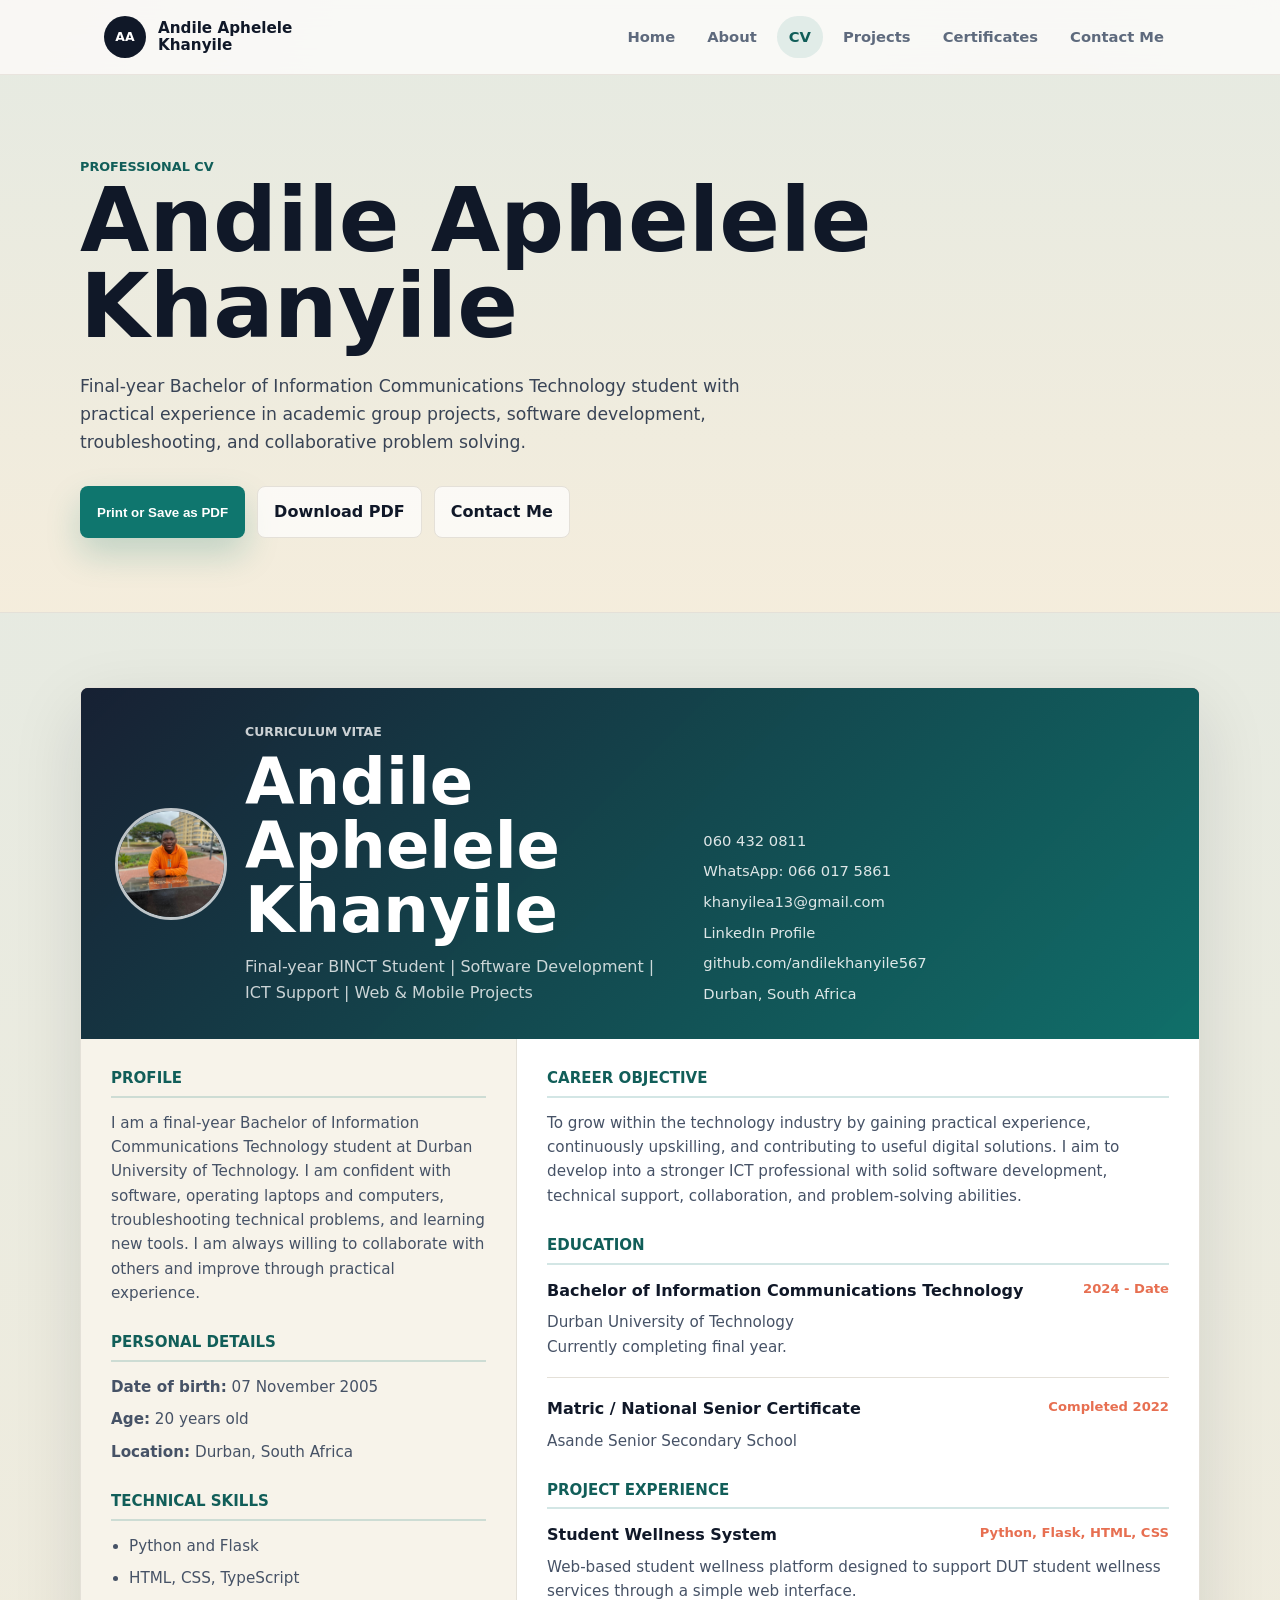
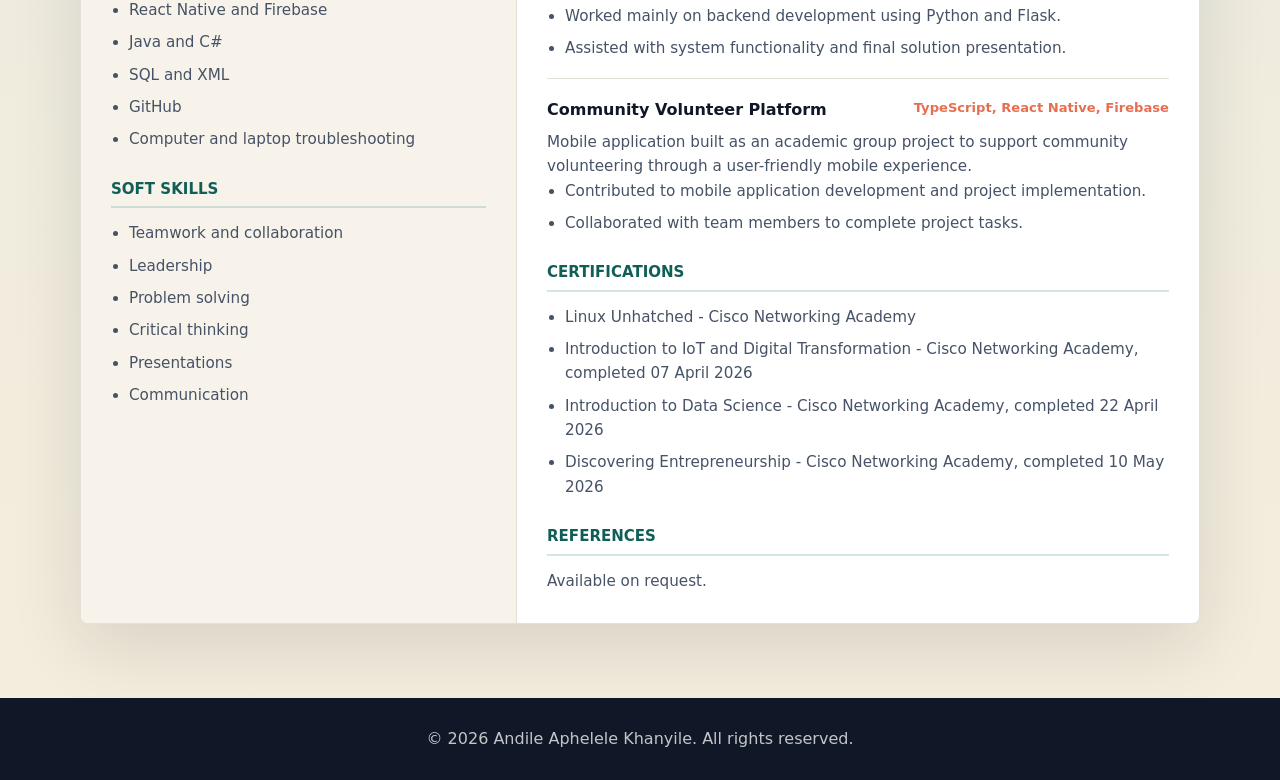
==== cv.html @ f44e267c "Initial portfolio site" ====
<!DOCTYPE html>
<html lang="en">
<head>
  <meta charset="UTF-8" />
  <meta name="viewport" content="width=device-width, initial-scale=1.0" />
  <meta name="description" content="Professional CV for Andile Aphelele Khanyile." />
  <title>CV | Andile Aphelele Khanyile</title>
  <link rel="stylesheet" href="styles.css" />
</head>
<body>
  <header class="site-header">
    <div class="nav-wrap">
      <a class="brand" href="index.html" aria-label="Andile Aphelele Khanyile portfolio home">
        <span class="brand-mark">AA</span>
        <span>Andile Aphelele Khanyile</span>
      </a>
      <nav aria-label="Primary navigation">
        <a href="index.html">Home</a>
        <a href="about.html">About</a>
        <a class="active" href="cv.html">CV</a>
        <a href="projects.html">Projects</a>
        <a href="certificates.html">Certificates</a>
        <a href="contact.html">Contact Me</a>
      </nav>
    </div>
  </header>

  <main>
    <section class="page-hero cv-section no-print">
      <div class="section-inner">
        <p class="section-kicker">Professional CV</p>
        <h1>Andile Aphelele Khanyile</h1>
        <p class="hero-copy">
          Final-year Bachelor of Information Communications Technology student with practical experience
          in academic group projects, software development, troubleshooting, and collaborative problem solving.
        </p>
        <div class="hero-actions">
          <button class="button primary" type="button" onclick="window.print()">Print or Save as PDF</button>
          <a class="button secondary" href="andile-khanyile-cv.pdf" download>Download PDF</a>
          <a class="button secondary" href="contact.html">Contact Me</a>
        </div>
      </div>
    </section>

    <section class="section cv-section">
      <div class="section-inner">
        <article class="resume" aria-label="Professional CV">
          <header class="resume-header">
            <div class="resume-title-row">
              <img class="resume-photo" src="assets/profile.jpg" alt="Andile Aphelele Khanyile" />
              <div>
                <p class="resume-label">Curriculum Vitae</p>
                <h2>Andile Aphelele Khanyile</h2>
                <p>Final-year BINCT Student | Software Development | ICT Support | Web & Mobile Projects</p>
              </div>
            </div>
            <div class="resume-contact">
              <a href="tel:+27604320811">060 432 0811</a>
              <a href="https://wa.me/27660175861" target="_blank" rel="noopener">WhatsApp: 066 017 5861</a>
              <a href="mailto:khanyilea13@gmail.com">khanyilea13@gmail.com</a>
              <a href="https://www.linkedin.com/in/andile-aphelele-khanyile-5365743b8/?skipRedirect=true" target="_blank" rel="noopener">LinkedIn Profile</a>
              <a href="https://github.com/andilekhanyile567" target="_blank" rel="noopener">github.com/andilekhanyile567</a>
              <span>Durban, South Africa</span>
            </div>
          </header>

          <div class="resume-grid">
            <aside class="resume-sidebar">
              <section class="resume-block">
                <h3>Profile</h3>
                <p>
                  I am a final-year Bachelor of Information Communications Technology student at Durban University of Technology.
                  I am confident with software, operating laptops and computers, troubleshooting technical problems, and learning new tools.
                  I am always willing to collaborate with others and improve through practical experience.
                </p>
              </section>

              <section class="resume-block">
                <h3>Personal Details</h3>
                <ul class="resume-list compact">
                  <li><strong>Date of birth:</strong> 07 November 2005</li>
                  <li><strong>Age:</strong> 20 years old</li>
                  <li><strong>Location:</strong> Durban, South Africa</li>
                </ul>
              </section>

              <section class="resume-block">
                <h3>Technical Skills</h3>
                <ul class="resume-list">
                  <li>Python and Flask</li>
                  <li>HTML, CSS, TypeScript</li>
                  <li>React Native and Firebase</li>
                  <li>Java and C#</li>
                  <li>SQL and XML</li>
                  <li>GitHub</li>
                  <li>Computer and laptop troubleshooting</li>
                </ul>
              </section>

              <section class="resume-block">
                <h3>Soft Skills</h3>
                <ul class="resume-list">
                  <li>Teamwork and collaboration</li>
                  <li>Leadership</li>
                  <li>Problem solving</li>
                  <li>Critical thinking</li>
                  <li>Presentations</li>
                  <li>Communication</li>
                </ul>
              </section>
            </aside>

            <div class="resume-main">
              <section class="resume-block">
                <h3>Career Objective</h3>
                <p>
                  To grow within the technology industry by gaining practical experience, continuously upskilling,
                  and contributing to useful digital solutions. I aim to develop into a stronger ICT professional
                  with solid software development, technical support, collaboration, and problem-solving abilities.
                </p>
              </section>

              <section class="resume-block">
                <h3>Education</h3>
                <div class="resume-item">
                  <div class="resume-item-head">
                    <strong>Bachelor of Information Communications Technology</strong>
                    <span>2024 - Date</span>
                  </div>
                  <p>Durban University of Technology</p>
                  <p>Currently completing final year.</p>
                </div>

                <div class="resume-item">
                  <div class="resume-item-head">
                    <strong>Matric / National Senior Certificate</strong>
                    <span>Completed 2022</span>
                  </div>
                  <p>Asande Senior Secondary School</p>
                </div>
              </section>

              <section class="resume-block">
                <h3>Project Experience</h3>
                <div class="resume-item">
                  <div class="resume-item-head">
                    <strong>Student Wellness System</strong>
                    <span>Python, Flask, HTML, CSS</span>
                  </div>
                  <p>
                    Web-based student wellness platform designed to support DUT student wellness services through a simple web interface.
                  </p>
                  <ul class="resume-list">
                    <li>Worked mainly on backend development using Python and Flask.</li>
                    <li>Assisted with system functionality and final solution presentation.</li>
                  </ul>
                </div>

                <div class="resume-item">
                  <div class="resume-item-head">
                    <strong>Community Volunteer Platform</strong>
                    <span>TypeScript, React Native, Firebase</span>
                  </div>
                  <p>
                    Mobile application built as an academic group project to support community volunteering through a user-friendly mobile experience.
                  </p>
                  <ul class="resume-list">
                    <li>Contributed to mobile application development and project implementation.</li>
                    <li>Collaborated with team members to complete project tasks.</li>
                  </ul>
                </div>
              </section>

              <section class="resume-block">
                <h3>Certifications</h3>
                <ul class="resume-list">
                  <li>Linux Unhatched - Cisco Networking Academy</li>
                  <li>Introduction to IoT and Digital Transformation - Cisco Networking Academy, completed 07 April 2026</li>
                  <li>Introduction to Data Science - Cisco Networking Academy, completed 22 April 2026</li>
                  <li>Discovering Entrepreneurship - Cisco Networking Academy, completed 10 May 2026</li>
                </ul>
              </section>

              <section class="resume-block">
                <h3>References</h3>
                <p>Available on request.</p>
              </section>
            </div>
          </div>
        </article>
      </div>
    </section>
  </main>

  <footer class="no-print">
    <p>&copy; 2026 Andile Aphelele Khanyile. All rights reserved.</p>
  </footer>
</body>
</html>
---- styles.css ----
:root {
  --ink: #101828;
  --muted: #5e6a7d;
  --paper: #fbfaf7;
  --surface: #ffffff;
  --line: #e4e0d8;
  --teal: #0f766e;
  --teal-dark: #115e59;
  --mint: #d9f2ea;
  --coral: #e76f51;
  --gold: #d6a43a;
  --plum: #4c1d52;
  --navy: #172033;
  --shadow: 0 24px 70px rgba(18, 26, 43, 0.12);
  --radius: 8px;
}

* {
  box-sizing: border-box;
  margin: 0;
  padding: 0;
}

html {
  scroll-behavior: smooth;
}

body {
  background:
    radial-gradient(circle at top left, rgba(231, 111, 81, 0.12), transparent 340px),
    radial-gradient(circle at 80% 12%, rgba(214, 164, 58, 0.16), transparent 300px),
    linear-gradient(180deg, rgba(15, 118, 110, 0.08), transparent 420px),
    var(--paper);
  color: var(--ink);
  font-family: Inter, ui-sans-serif, system-ui, -apple-system, BlinkMacSystemFont, "Segoe UI", sans-serif;
  line-height: 1.6;
}

a {
  color: inherit;
}

.site-header {
  background: rgba(251, 250, 247, 0.88);
  backdrop-filter: blur(18px);
  border-bottom: 1px solid rgba(228, 224, 216, 0.82);
  position: sticky;
  top: 0;
  z-index: 10;
}

.nav-wrap {
  align-items: center;
  display: flex;
  gap: 22px;
  justify-content: space-between;
  margin: 0 auto;
  max-width: 1120px;
  padding: 16px 24px;
}

.brand {
  align-items: center;
  display: flex;
  gap: 12px;
  text-decoration: none;
}

.brand-mark {
  align-items: center;
  background: var(--ink);
  border-radius: 50%;
  color: white;
  display: grid;
  font-size: 0.78rem;
  font-weight: 800;
  height: 42px;
  letter-spacing: 0;
  place-items: center;
  width: 42px;
}

.brand span:last-child {
  font-size: 0.95rem;
  font-weight: 800;
  line-height: 1.1;
  max-width: 150px;
}

nav {
  align-items: center;
  display: flex;
  flex-wrap: wrap;
  gap: 8px;
  justify-content: flex-end;
}

nav a {
  border-radius: 999px;
  color: var(--muted);
  font-size: 0.92rem;
  font-weight: 700;
  padding: 9px 12px;
  text-decoration: none;
  transition: background 180ms ease, color 180ms ease;
}

nav a:hover,
nav a:focus-visible,
nav a.active {
  background: rgba(15, 118, 110, 0.1);
  color: var(--teal-dark);
  outline: none;
}

main {
  overflow: hidden;
}

.hero {
  margin: 0 auto;
  max-width: 1120px;
  min-height: calc(100vh - 75px);
  padding: 72px 24px 54px;
}

.hero-grid {
  align-items: center;
  display: grid;
  gap: 42px;
  grid-template-columns: minmax(0, 1.1fr) minmax(310px, 0.9fr);
}

.eyebrow,
.section-kicker {
  color: var(--teal-dark);
  font-size: 0.8rem;
  font-weight: 900;
  text-transform: uppercase;
}

.eyebrow {
  align-items: center;
  display: inline-flex;
  gap: 10px;
  margin-bottom: 18px;
}

.eyebrow::before {
  background: var(--coral);
  border-radius: 999px;
  content: "";
  height: 8px;
  width: 34px;
}

h1 {
  font-size: clamp(2.75rem, 7vw, 5.7rem);
  letter-spacing: 0;
  line-height: 0.96;
  max-width: 850px;
}

h2 {
  font-size: clamp(1.85rem, 4vw, 3rem);
  letter-spacing: 0;
  line-height: 1;
  margin-top: 8px;
}

h3 {
  line-height: 1.24;
}

.hero-copy,
.lead {
  color: #394456;
  font-size: 1.08rem;
  max-width: 720px;
}

.hero-copy {
  margin-top: 24px;
}

.signal-row,
.hero-actions,
.project-actions,
.cv-actions {
  display: flex;
  flex-wrap: wrap;
  gap: 12px;
}

.signal-row {
  margin-top: 22px;
}

.signal {
  align-items: center;
  background: rgba(255, 255, 255, 0.72);
  border: 1px solid rgba(228, 224, 216, 0.92);
  border-radius: 999px;
  color: #374151;
  display: inline-flex;
  font-size: 0.86rem;
  font-weight: 800;
  gap: 8px;
  padding: 8px 12px;
}

.signal::before {
  background: var(--teal);
  border-radius: 50%;
  content: "";
  height: 8px;
  width: 8px;
}

.hero-actions {
  margin-top: 30px;
}

.button {
  align-items: center;
  border: 1px solid transparent;
  border-radius: var(--radius);
  display: inline-flex;
  font-weight: 800;
  gap: 10px;
  justify-content: center;
  min-height: 48px;
  padding: 12px 16px;
  text-decoration: none;
  transition: transform 180ms ease, box-shadow 180ms ease, background 180ms ease;
}

.button.primary {
  background: var(--teal);
  box-shadow: 0 16px 34px rgba(15, 118, 110, 0.22);
  color: white;
}

.button.secondary {
  background: rgba(255, 255, 255, 0.72);
  border-color: var(--line);
  color: var(--ink);
}

.button.whatsapp {
  background: #1f8f5f;
  box-shadow: 0 16px 34px rgba(31, 143, 95, 0.2);
  color: white;
}

.button:hover,
.button:focus-visible {
  outline: none;
  transform: translateY(-2px);
}

.hero-card,
.document-placeholder {
  background: var(--navy);
  border-radius: var(--radius);
  box-shadow: var(--shadow);
  color: white;
  overflow: hidden;
  position: relative;
}

.hero-card {
  background:
    linear-gradient(145deg, rgba(255, 255, 255, 0.94), rgba(247, 243, 234, 0.9)),
    var(--paper);
  border: 1px solid rgba(228, 224, 216, 0.92);
  color: var(--ink);
}

.document-placeholder::before {
  background:
    radial-gradient(circle at 22% 22%, rgba(231, 111, 81, 0.52), transparent 23%),
    radial-gradient(circle at 78% 10%, rgba(214, 164, 58, 0.46), transparent 22%),
    linear-gradient(135deg, rgba(15, 118, 110, 0.78), transparent 54%);
  content: "";
  inset: 0;
  position: absolute;
}

.hero-card::before {
  background:
    radial-gradient(circle at 20% 18%, rgba(231, 111, 81, 0.18), transparent 28%),
    radial-gradient(circle at 78% 16%, rgba(214, 164, 58, 0.2), transparent 26%),
    linear-gradient(135deg, rgba(15, 118, 110, 0.14), rgba(255, 255, 255, 0.18) 52%);
  content: "";
  inset: 0;
  position: absolute;
}

.hero-card::after {
  border: 1px solid rgba(15, 118, 110, 0.18);
  border-radius: 50%;
  content: "";
  height: 66%;
  left: 50%;
  position: absolute;
  top: 42%;
  transform: translate(-50%, -50%) rotate(-18deg);
  width: 86%;
}

.portrait {
  display: grid;
  min-height: 430px;
  place-items: center;
  position: relative;
}

.portrait-ring {
  align-items: center;
  aspect-ratio: 1;
  background:
    linear-gradient(145deg, rgba(255,255,255,0.24), rgba(255,255,255,0.04)),
    rgba(255,255,255,0.08);
  border: 6px solid rgba(255, 255, 255, 0.82);
  border-radius: 50%;
  display: grid;
  height: min(72vw, 285px);
  overflow: hidden;
  place-items: center;
  position: relative;
  width: min(72%, 285px);
  z-index: 1;
}

.portrait-ring img {
  display: block;
  height: 100%;
  object-fit: cover;
  object-position: center 34%;
  position: absolute;
  inset: 0;
  width: 100%;
}

.hero-note {
  background: rgba(16, 24, 40, 0.62);
  border: 1px solid rgba(255, 255, 255, 0.18);
  border-radius: var(--radius);
  bottom: 104px;
  color: rgba(255, 255, 255, 0.82);
  font-size: 0.88rem;
  font-weight: 700;
  left: 24px;
  max-width: 235px;
  padding: 12px 14px;
  position: absolute;
  z-index: 2;
}

.hero-stats {
  background: rgba(255, 255, 255, 0.72);
  border-top: 1px solid rgba(228, 224, 216, 0.92);
  display: grid;
  grid-template-columns: repeat(3, 1fr);
  position: relative;
  z-index: 1;
}

.hero-stats div {
  padding: 18px;
}

.hero-stats strong {
  display: block;
  font-size: 1.3rem;
  line-height: 1;
}

.hero-stats span {
  color: var(--muted);
  display: block;
  font-size: 0.78rem;
  margin-top: 7px;
}

.page-hero,
.section {
  border-top: 1px solid var(--line);
  padding: 74px 24px;
}

.page-hero {
  border-top: none;
  padding-top: 82px;
}

.section-inner {
  margin: 0 auto;
  max-width: 1120px;
}

.section-heading {
  align-items: end;
  display: grid;
  gap: 18px;
  grid-template-columns: minmax(220px, 0.45fr) minmax(0, 1fr);
  margin-bottom: 30px;
}

.panel,
.skill-group,
.project,
.cert-card,
.cv-card,
.contact-card {
  background: var(--surface);
  border: 1px solid var(--line);
  border-radius: var(--radius);
  box-shadow: 0 14px 40px rgba(18, 26, 43, 0.06);
  padding: 26px;
}

.panel p + p {
  margin-top: 16px;
}

.about-grid,
.skills-grid,
.projects-grid,
.cert-grid,
.cv-layout,
.contact-page {
  display: grid;
  gap: 20px;
}

.about-grid {
  grid-template-columns: 1fr 1fr;
}

.skills-grid {
  grid-template-columns: repeat(3, 1fr);
}

.projects-grid {
  grid-template-columns: repeat(2, 1fr);
}

.cert-grid {
  grid-template-columns: repeat(4, 1fr);
}

.cv-layout {
  grid-template-columns: minmax(0, 0.9fr) minmax(320px, 1.1fr);
}

.contact-page {
  grid-template-columns: minmax(0, 0.92fr) minmax(320px, 1.08fr);
}

.quick-list,
.timeline,
.contact-list {
  display: grid;
  gap: 14px;
  list-style: none;
}

.quick-list li,
.timeline li {
  border-left: 4px solid var(--gold);
  color: #354052;
  padding-left: 14px;
}

.quick-list strong,
.timeline strong {
  color: var(--ink);
  display: block;
  font-size: 0.98rem;
}

.timeline li:nth-child(2) {
  border-left-color: var(--coral);
}

.timeline span,
.profile-item span {
  color: var(--muted);
  display: block;
  font-size: 0.78rem;
  font-weight: 900;
  margin-bottom: 6px;
  text-transform: uppercase;
}

.profile-grid {
  display: grid;
  gap: 18px;
  grid-template-columns: repeat(3, 1fr);
  margin-top: 18px;
}

.profile-item {
  background: #f8f6f0;
  border: 1px solid var(--line);
  border-radius: var(--radius);
  padding: 18px;
}

.chips {
  display: flex;
  flex-wrap: wrap;
  gap: 9px;
}

.chips span {
  background: #f0eee9;
  border: 1px solid #ded9ce;
  border-radius: 999px;
  color: #334155;
  font-size: 0.86rem;
  font-weight: 800;
  padding: 8px 11px;
}

.project {
  display: flex;
  flex-direction: column;
  gap: 16px;
  min-height: 100%;
  position: relative;
}

.project::before {
  background: var(--teal);
  border-radius: 999px;
  content: "";
  height: 6px;
  left: 26px;
  position: absolute;
  top: 0;
  transform: translateY(-50%);
  width: 72px;
}

.project:nth-child(2)::before {
  background: var(--coral);
}

.project p,
.cert-card p,
.cv-card p {
  color: #465266;
}

.project-meta {
  display: grid;
  gap: 10px;
  margin-top: auto;
}

.text-link {
  color: var(--teal-dark);
  display: inline-flex;
  font-weight: 900;
  margin-top: auto;
  text-decoration: none;
}

.text-link:hover,
.text-link:focus-visible {
  color: var(--coral);
  outline: none;
}

.cert-card {
  display: flex;
  flex-direction: column;
  gap: 16px;
  min-height: 230px;
}

.cert-badge {
  align-self: flex-start;
  background: #fff7df;
  border: 1px solid rgba(214, 164, 58, 0.34);
  border-radius: 999px;
  color: #7c5600;
  font-size: 0.76rem;
  font-weight: 900;
  padding: 7px 10px;
  text-transform: uppercase;
}

.cv-section {
  background:
    linear-gradient(180deg, rgba(15, 118, 110, 0.07), rgba(214, 164, 58, 0.08)),
    #f7f3ea;
}

.cv-actions {
  margin-top: 22px;
}

.document-placeholder {
  min-height: 310px;
}

.document-placeholder-content {
  display: grid;
  inset: 0;
  padding: 28px;
  place-content: end start;
  position: absolute;
}

.document-placeholder-content span {
  color: rgba(255, 255, 255, 0.72);
  font-size: 0.82rem;
  font-weight: 900;
  text-transform: uppercase;
}

.document-placeholder-content strong {
  display: block;
  font-size: 1.8rem;
  line-height: 1.05;
  margin-top: 8px;
  max-width: 360px;
}

.resume {
  background: var(--surface);
  border: 1px solid var(--line);
  border-radius: var(--radius);
  box-shadow: 0 24px 70px rgba(18, 26, 43, 0.12);
  overflow: hidden;
}

.resume-header {
  align-items: end;
  background:
    linear-gradient(135deg, rgba(23, 32, 51, 0.98), rgba(15, 118, 110, 0.92)),
    var(--navy);
  color: white;
  display: grid;
  gap: 24px;
  grid-template-columns: minmax(0, 1.1fr) minmax(280px, 0.9fr);
  padding: 34px;
}

.resume-title-row {
  align-items: center;
  display: grid;
  gap: 18px;
  grid-template-columns: 112px minmax(0, 1fr);
}

.resume-photo {
  aspect-ratio: 1;
  border: 3px solid rgba(255, 255, 255, 0.72);
  border-radius: 50%;
  height: 112px;
  object-fit: cover;
  object-position: center 38%;
  width: 112px;
}

.resume-label {
  color: var(--mint);
  font-size: 0.78rem;
  font-weight: 900;
  text-transform: uppercase;
}

.resume-header h2 {
  font-size: clamp(2.1rem, 5vw, 4rem);
  margin: 8px 0 12px;
}

.resume-header p {
  color: rgba(255, 255, 255, 0.78);
}

.resume-contact {
  display: grid;
  gap: 7px;
  font-size: 0.92rem;
}

.resume-contact a,
.resume-contact span {
  color: rgba(255, 255, 255, 0.86);
  overflow-wrap: anywhere;
  text-decoration: none;
}

.resume-contact a:hover,
.resume-contact a:focus-visible {
  color: white;
  outline: none;
}

.resume-grid {
  display: grid;
  grid-template-columns: minmax(250px, 0.78fr) minmax(0, 1.22fr);
}

.resume-sidebar {
  background: #f7f3ea;
  border-right: 1px solid var(--line);
  padding: 30px;
}

.resume-main {
  padding: 30px;
}

.resume-block + .resume-block {
  margin-top: 28px;
}

.resume-block h3 {
  border-bottom: 2px solid rgba(15, 118, 110, 0.18);
  color: var(--teal-dark);
  font-size: 0.94rem;
  letter-spacing: 0;
  margin-bottom: 13px;
  padding-bottom: 8px;
  text-transform: uppercase;
}

.resume-block p,
.resume-list {
  color: #465266;
  font-size: 0.95rem;
}

.resume-list {
  display: grid;
  gap: 8px;
  list-style-position: outside;
  padding-left: 18px;
}

.resume-list.compact {
  list-style: none;
  padding-left: 0;
}

.resume-list a {
  color: var(--teal-dark);
  font-weight: 800;
}

.resume-item + .resume-item {
  border-top: 1px solid var(--line);
  margin-top: 18px;
  padding-top: 18px;
}

.resume-item-head {
  align-items: start;
  display: flex;
  gap: 12px;
  justify-content: space-between;
  margin-bottom: 7px;
}

.resume-item-head strong {
  color: var(--ink);
}

.resume-item-head span {
  color: var(--coral);
  flex: 0 0 auto;
  font-size: 0.82rem;
  font-weight: 900;
}

.contact-section {
  background:
    linear-gradient(135deg, rgba(23, 32, 51, 0.98), rgba(76, 29, 82, 0.94)),
    var(--navy);
  border-top: none;
  color: white;
}

.contact-section .section-kicker {
  color: var(--mint);
}

.contact-section .lead {
  color: rgba(255, 255, 255, 0.72);
}

.contact-panel {
  background: rgba(255, 255, 255, 0.08);
  border: 1px solid rgba(255, 255, 255, 0.16);
  border-radius: var(--radius);
  box-shadow: 0 26px 80px rgba(0, 0, 0, 0.22);
  padding: 18px;
}

.contact-methods {
  display: grid;
  gap: 14px;
  grid-template-columns: repeat(2, minmax(0, 1fr));
}

.contact-method {
  background: rgba(255, 255, 255, 0.92);
  border: 1px solid rgba(255, 255, 255, 0.4);
  border-radius: var(--radius);
  color: var(--ink);
  display: grid;
  gap: 10px;
  min-height: 158px;
  padding: 18px;
  text-decoration: none;
  transition: transform 180ms ease, background 180ms ease;
}

.contact-method:hover,
.contact-method:focus-visible {
  background: white;
  outline: none;
  transform: translateY(-4px);
}

.method-icon {
  align-items: center;
  background: var(--ink);
  border-radius: 50%;
  color: white;
  display: grid;
  font-size: 0.72rem;
  font-weight: 900;
  height: 42px;
  letter-spacing: 0;
  place-items: center;
  width: 42px;
}

.contact-method:nth-child(2) .method-icon {
  background: #1f8f5f;
}

.contact-method:nth-child(3) .method-icon {
  background: var(--coral);
}

.contact-method:nth-child(4) .method-icon {
  background: #0a66c2;
}

.contact-method:nth-child(5) .method-icon {
  background: var(--plum);
}

.contact-method span {
  color: #526070;
  display: block;
  font-size: 0.92rem;
  overflow-wrap: anywhere;
}

.contact-method .method-icon {
  color: white;
  display: grid;
  font-size: 0.72rem;
  overflow-wrap: normal;
}

.contact-note {
  border-top: 1px solid rgba(255, 255, 255, 0.16);
  color: rgba(255, 255, 255, 0.74);
  font-size: 0.92rem;
  margin-top: 16px;
  padding-top: 16px;
}

footer {
  background: var(--ink);
  color: rgba(255, 255, 255, 0.75);
  padding: 28px 24px;
  text-align: center;
}

@media (max-width: 860px) {
  .nav-wrap {
    align-items: flex-start;
    flex-direction: column;
  }

  nav {
    justify-content: flex-start;
  }

  .hero {
    min-height: auto;
    padding-top: 52px;
  }

  .hero-grid,
  .section-heading,
  .about-grid,
  .profile-grid,
  .cv-layout,
  .resume-header,
  .resume-grid,
  .skills-grid,
  .projects-grid,
  .cert-grid,
  .contact-page {
    grid-template-columns: 1fr;
  }

  .hero-card {
    max-width: 520px;
  }
}

@media (max-width: 560px) {
  .nav-wrap,
  .hero,
  .section,
  .page-hero {
    padding-left: 18px;
    padding-right: 18px;
  }

  nav a {
    padding: 8px 9px;
  }

  .hero-copy,
  .lead {
    font-size: 1rem;
  }

  .hero-actions,
  .project-actions,
  .cv-actions {
    align-items: stretch;
    flex-direction: column;
  }

  .button {
    width: 100%;
  }

  .portrait {
    min-height: 330px;
  }

  .hero-stats,
  .contact-methods {
    grid-template-columns: 1fr;
  }

  .hero-note {
    bottom: 116px;
    left: 18px;
    right: 18px;
  }

  .resume-header,
  .resume-sidebar,
  .resume-main {
    padding: 22px;
  }

  .resume-item-head {
    display: grid;
  }

  .resume-title-row {
    grid-template-columns: 86px minmax(0, 1fr);
  }

  .resume-photo {
    height: 86px;
    width: 86px;
  }

  .panel,
  .cv-card,
  .skill-group,
  .project,
  .cert-card,
  .contact-card {
    padding: 20px;
  }
}

@media print {
  :root {
    --ink: #111111;
    --muted: #444444;
    --line: #d7d7d7;
  }

  body {
    background: white;
    color: var(--ink);
  }

  .no-print,
  .site-header,
  footer {
    display: none;
  }

  .section,
  .cv-section {
    background: white;
    border: 0;
    padding: 0;
  }

  .section-inner {
    max-width: none;
  }

  .resume {
    border: 0;
    border-radius: 0;
    box-shadow: none;
  }

  .resume-header {
    background: #111111;
    color: white;
    padding: 22px;
  }

  .resume-header h2 {
    font-size: 2rem;
  }

  .resume-photo {
    height: 82px;
    width: 82px;
  }

  .resume-grid {
    grid-template-columns: 0.78fr 1.22fr;
  }

  .resume-sidebar,
  .resume-main {
    padding: 18px 20px;
  }

  .resume-block + .resume-block {
    margin-top: 18px;
  }

  .resume-block h3 {
    color: #111111;
  }

  a {
    text-decoration: none;
  }
}
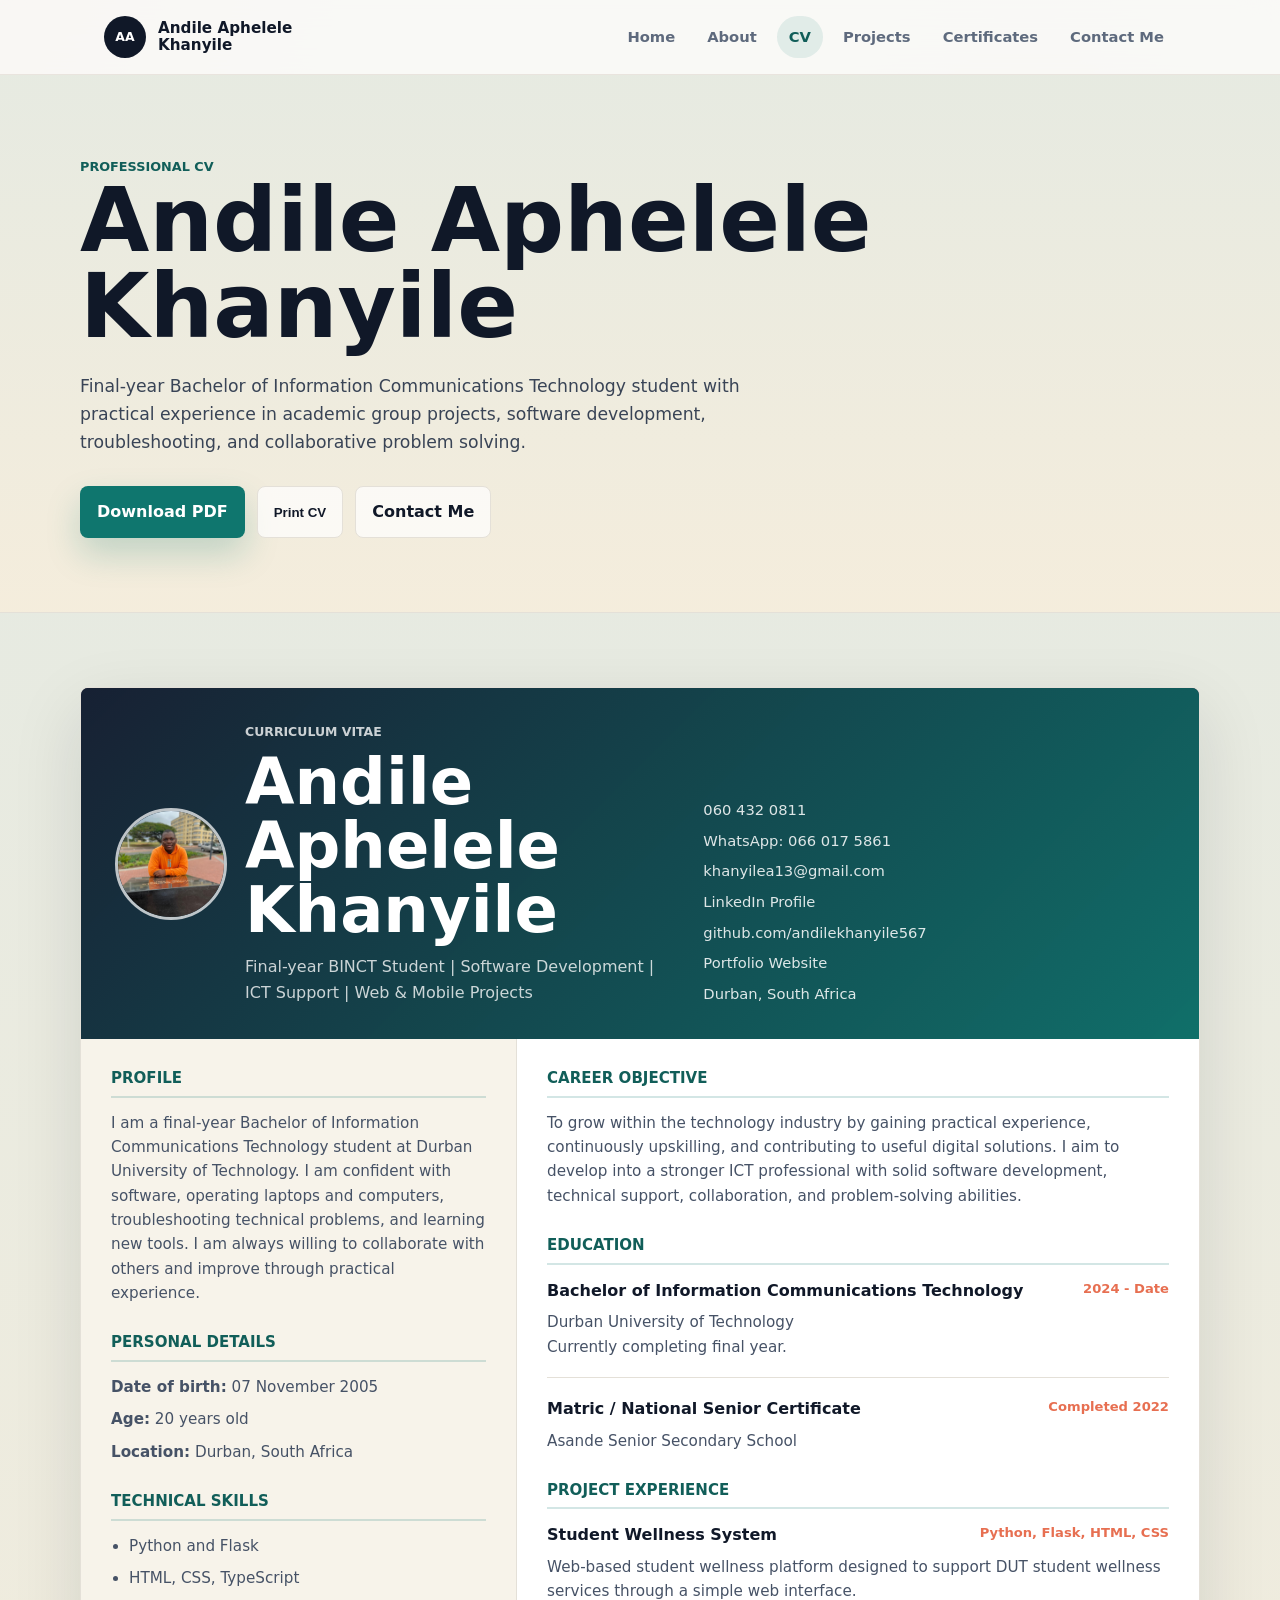
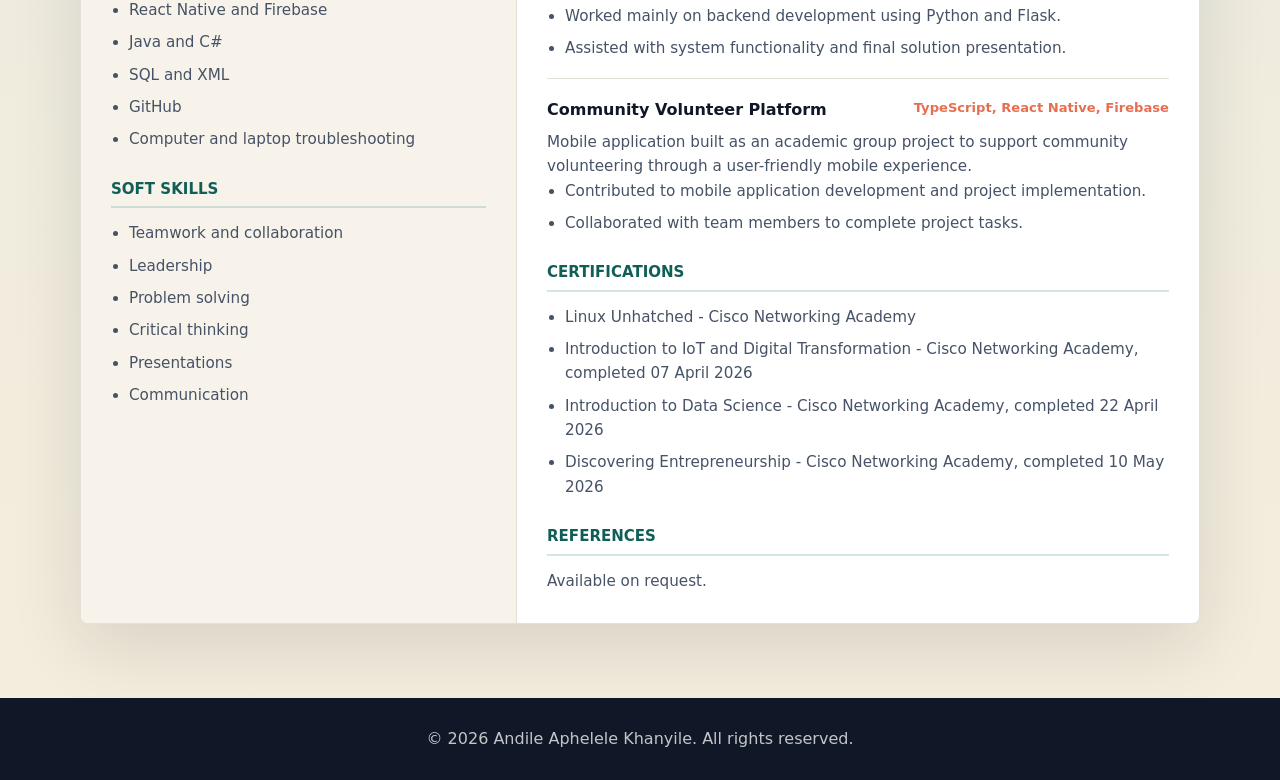
==== commit 1c88f108: "Update CV download and portfolio link" ====
--- a/cv.html
+++ b/cv.html
@@ -35,8 +35,8 @@
           in academic group projects, software development, troubleshooting, and collaborative problem solving.
         </p>
         <div class="hero-actions">
-          <button class="button primary" type="button" onclick="window.print()">Print or Save as PDF</button>
-          <a class="button secondary" href="andile-khanyile-cv.pdf" download>Download PDF</a>
+          <a class="button primary" href="andile-khanyile-cv.pdf" download>Download PDF</a>
+          <button class="button secondary" type="button" onclick="window.print()">Print CV</button>
           <a class="button secondary" href="contact.html">Contact Me</a>
         </div>
       </div>
@@ -60,6 +60,7 @@
               <a href="mailto:khanyilea13@gmail.com">khanyilea13@gmail.com</a>
               <a href="https://www.linkedin.com/in/andile-aphelele-khanyile-5365743b8/?skipRedirect=true" target="_blank" rel="noopener">LinkedIn Profile</a>
               <a href="https://github.com/andilekhanyile567" target="_blank" rel="noopener">github.com/andilekhanyile567</a>
+              <a href="https://andilekhanyile567.github.io/MYPORTFOLIO/" target="_blank" rel="noopener">Portfolio Website</a>
               <span>Durban, South Africa</span>
             </div>
           </header>
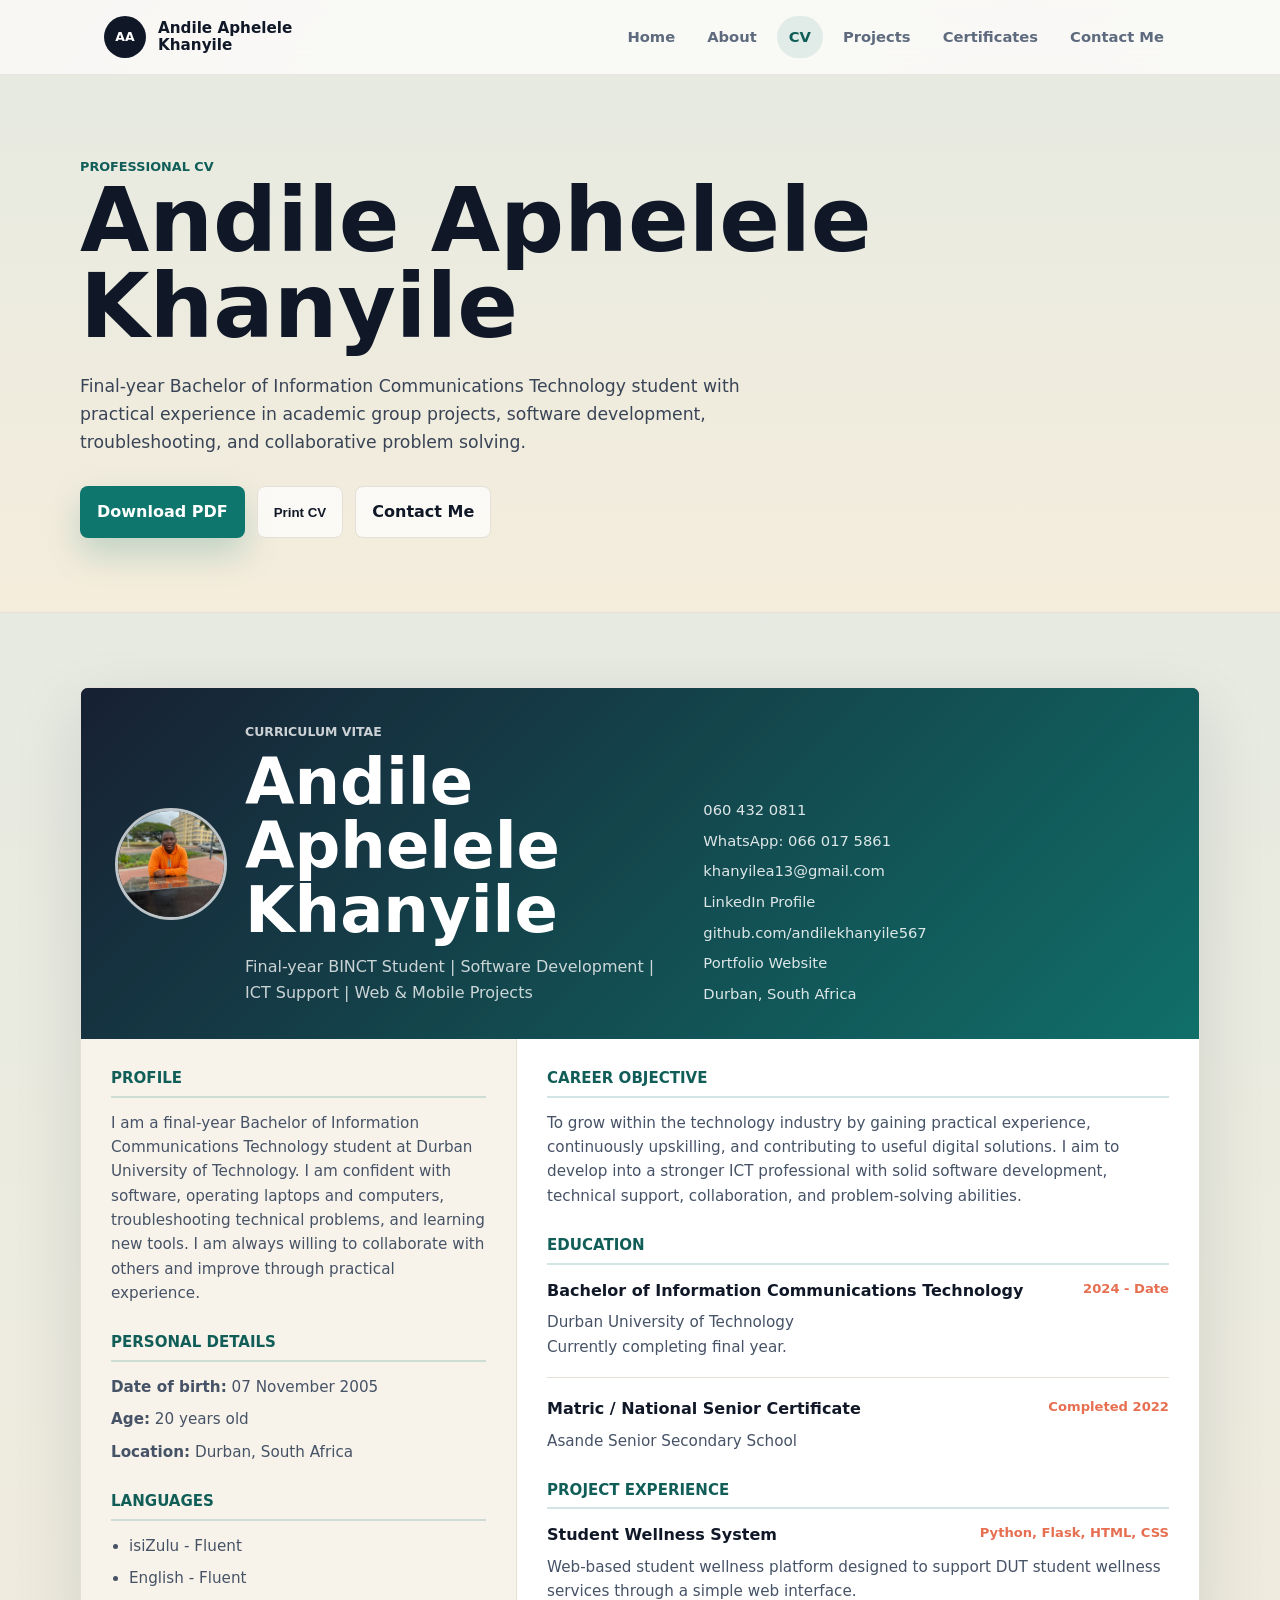
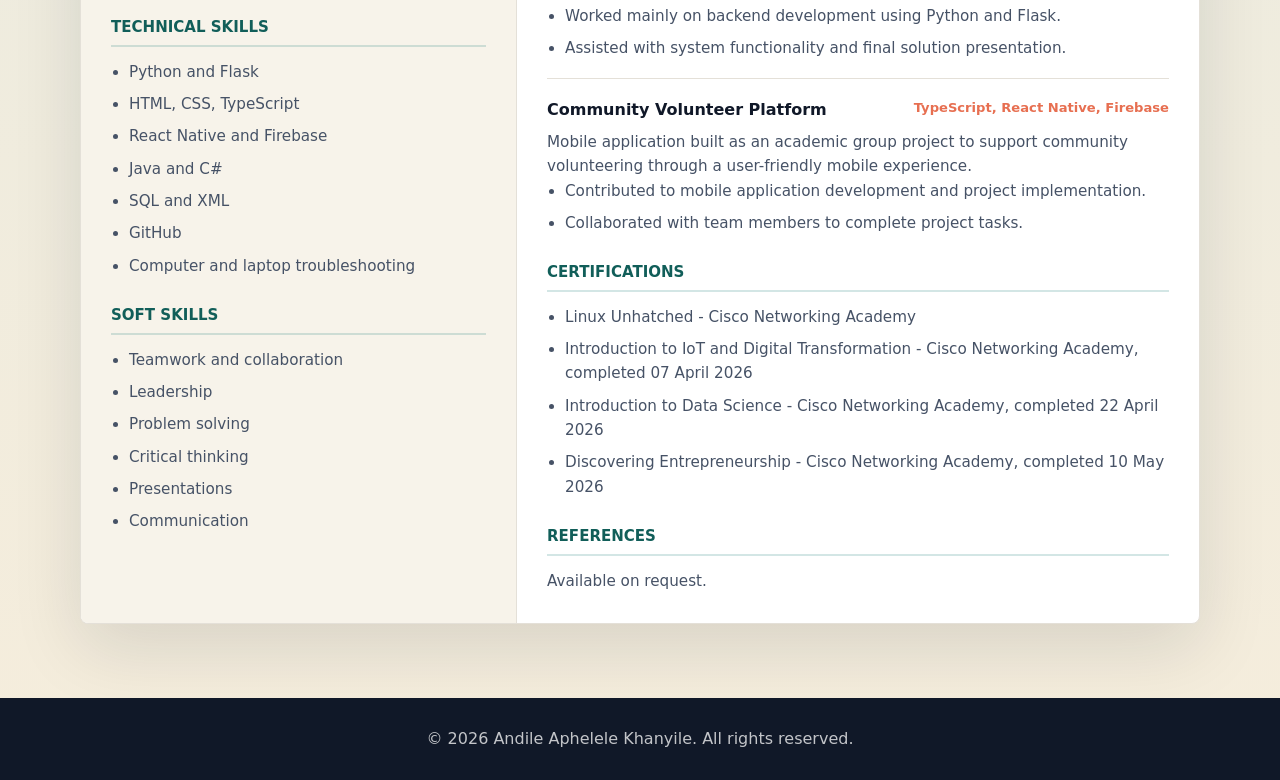
==== commit 534c6c3e: "Add language skills to CV" ====
--- a/cv.html
+++ b/cv.html
@@ -86,6 +86,14 @@
               </section>
 
               <section class="resume-block">
+                <h3>Languages</h3>
+                <ul class="resume-list">
+                  <li>isiZulu - Fluent</li>
+                  <li>English - Fluent</li>
+                </ul>
+              </section>
+
+              <section class="resume-block">
                 <h3>Technical Skills</h3>
                 <ul class="resume-list">
                   <li>Python and Flask</li>
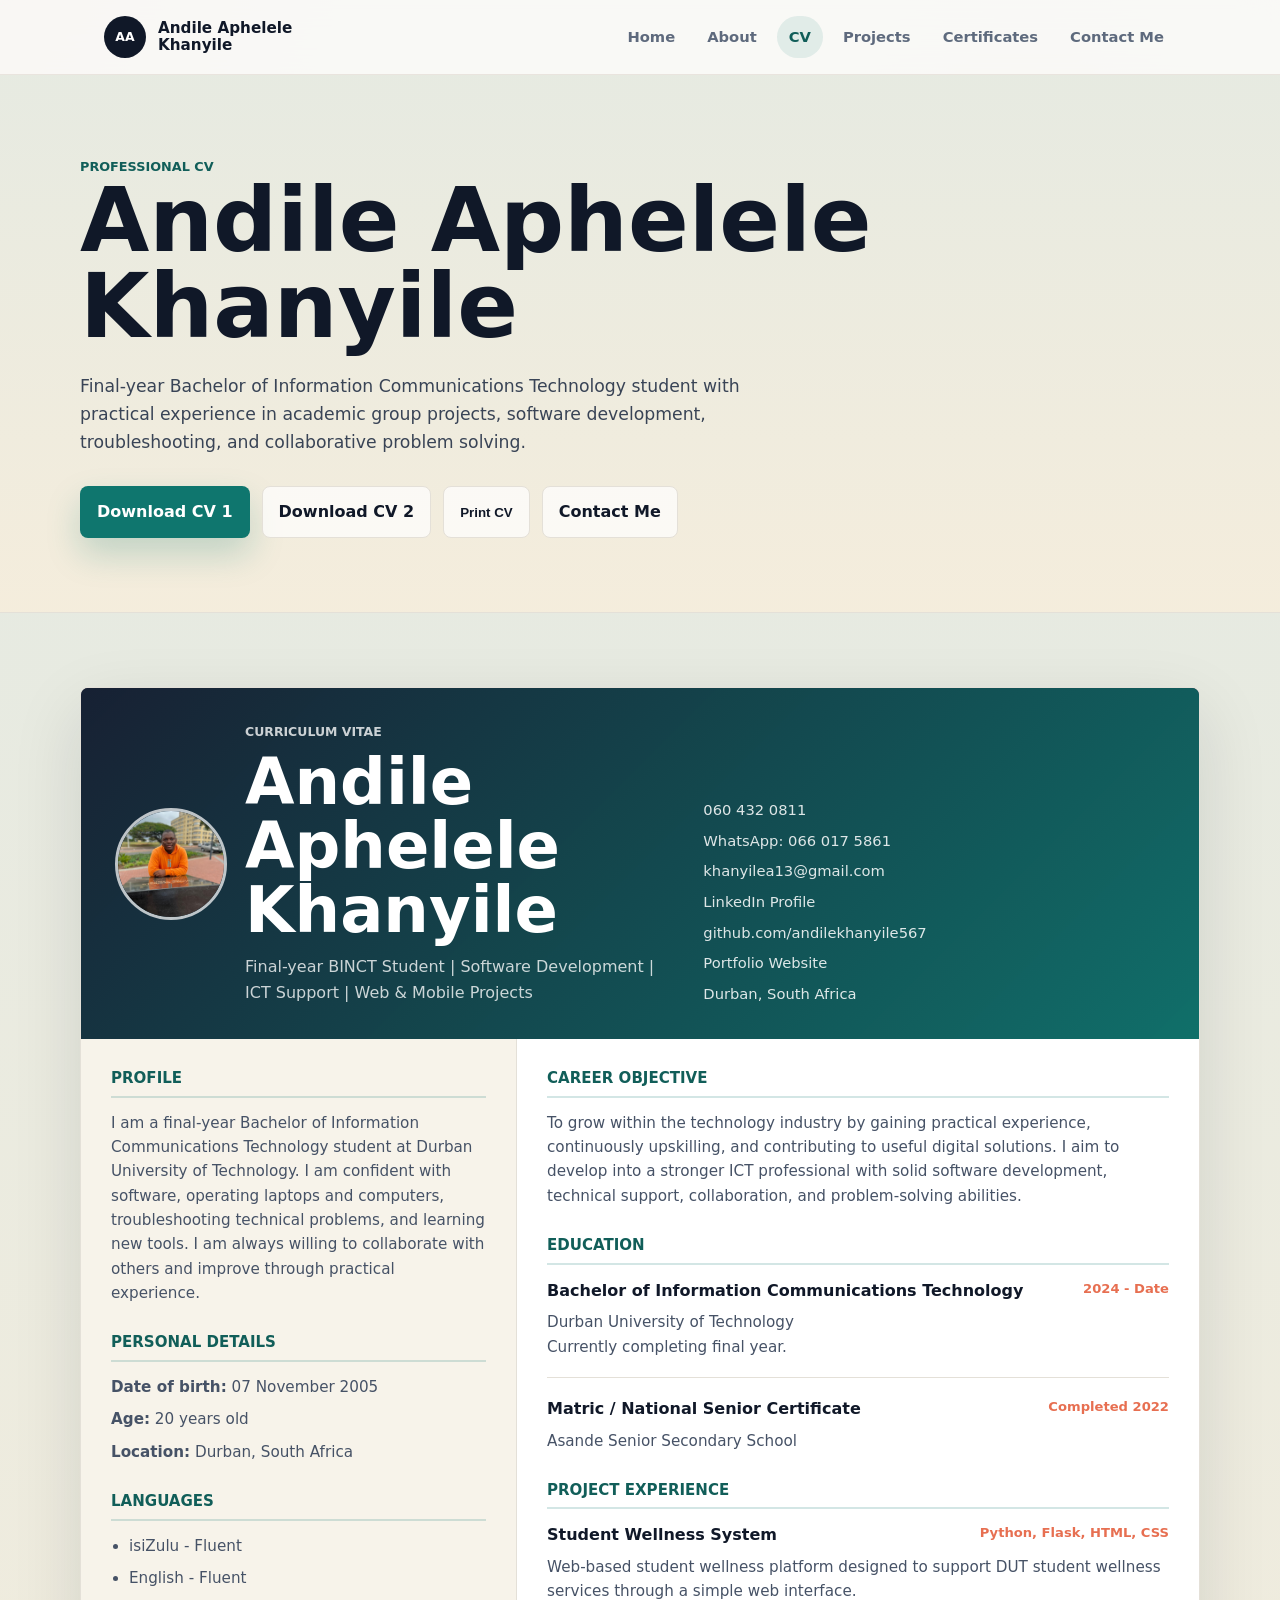
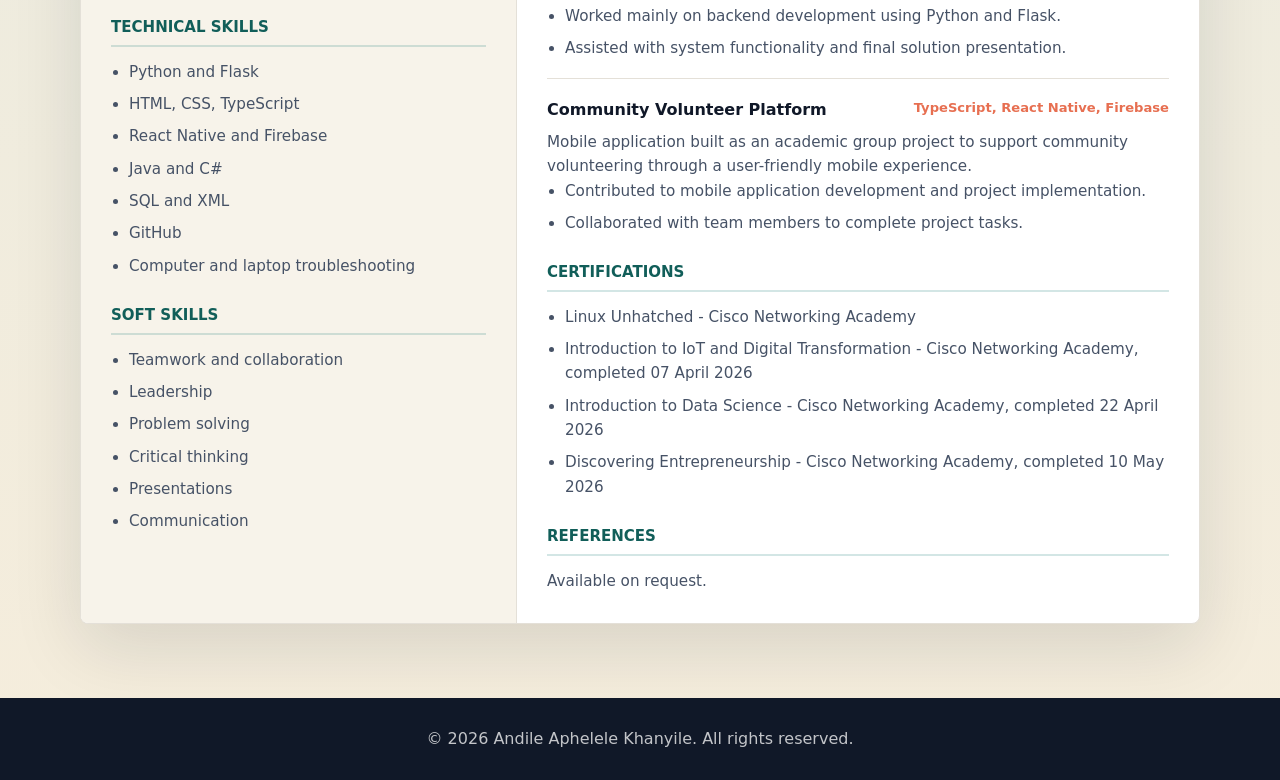
==== commit bd06aabd: "Add updated CV downloads" ====
--- a/cv.html
+++ b/cv.html
@@ -35,7 +35,8 @@
           in academic group projects, software development, troubleshooting, and collaborative problem solving.
         </p>
         <div class="hero-actions">
-          <a class="button primary" href="andile-khanyile-cv.pdf" download>Download PDF</a>
+          <a class="button primary" href="andile-khanyile-cv-one.pdf" download>Download CV 1</a>
+          <a class="button secondary" href="andile-khanyile-cv-two.pdf" download>Download CV 2</a>
           <button class="button secondary" type="button" onclick="window.print()">Print CV</button>
           <a class="button secondary" href="contact.html">Contact Me</a>
         </div>
